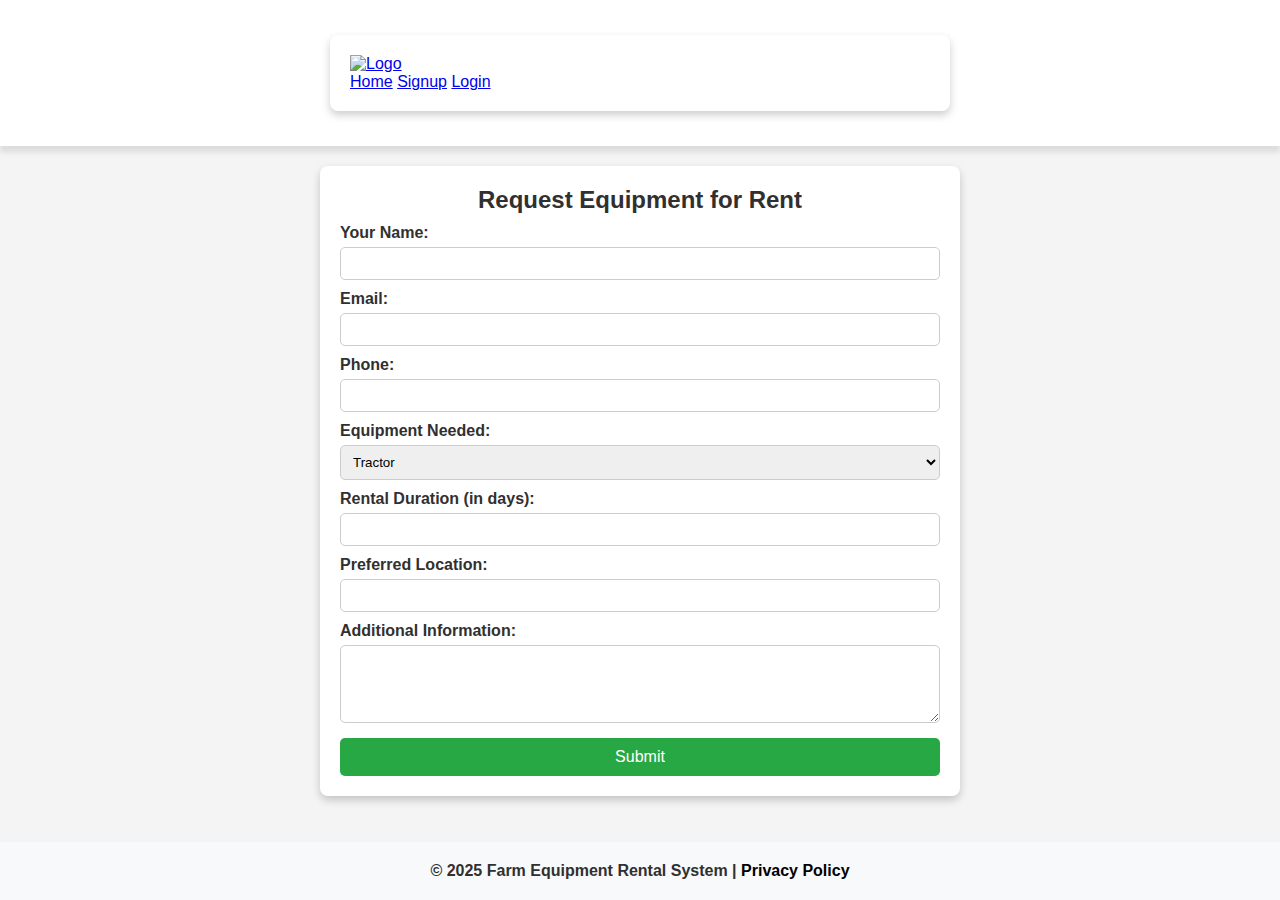
==== takeonrent.html @ 67153a47 "Updated frontend pages" ====
<!-- take_on_rent.html -->
<!DOCTYPE html>
<html lang="en">
<head>
    <meta charset="UTF-8">
    <meta name="viewport" content="width=device-width, initial-scale=1.0">
    <title>Take on Rent</title>
    <link rel="stylesheet" href="style.css">
    <script src="https://code.jquery.com/jquery-3.6.0.min.js"></script>
</head>
<body>
    <div id="navbar-placeholder"></div>
    <script>
        fetch('navbar.html')
            .then(response => response.text())
            .then(data => document.getElementById('navbar-placeholder').innerHTML = data);
    </script>
    

    <div class="container">
        <h2>Request Equipment for Rent</h2>
        <form action="submit_request.php" method="POST">
            <label for="renter_name">Your Name:</label>
            <input type="text" id="renter_name" name="renter_name" required>

            <label for="email">Email:</label>
            <input type="email" id="email" name="email" required>

            <label for="phone">Phone:</label>
            <input type="tel" id="phone" name="phone" required>

            <label for="equipment_needed">Equipment Needed:</label>
            <select id="equipment_needed" name="equipment_needed" required>
                <option value="Tractor">Tractor</option>
                <option value="Plow">Plow</option>
                <option value="Harvester">Harvester</option>
                <option value="Seeder">Seeder</option>
                <option value="Other">Other</option>
            </select>

            <label for="rental_duration">Rental Duration (in days):</label>
            <input type="number" id="rental_duration" name="rental_duration" required>

            <label for="location">Preferred Location:</label>
            <input type="text" id="location" name="location" required>

            <label for="additional_info">Additional Information:</label>
            <textarea id="additional_info" name="additional_info" rows="4"></textarea>

            <button type="submit">Submit</button>
        </form>
    </div>
    <div id="footer-placeholder"></div>

<script src="https://code.jquery.com/jquery-3.6.0.min.js"></script>
<script>
    $(function() {
        $("#footer-placeholder").load("footer.html");
    });
</script>

</body>
</html>
---- style.css ----
* {
    margin: 0;
    padding: 0;
    box-sizing: border-box;
    font-family: Arial, sans-serif;
}

body {
    background-color: #e2ecf7;
    color: #313030;
}

nav {
    display: flex;
    justify-content: space-between;
    align-items: center;
    background: white;
    padding: 15px 20px;
    box-shadow: 0 6px 6px rgba(0, 0, 0, 0.1);
}

.logo {
    font-size: 22px;
    font-weight: bold;
    color: green;
    align-self:normal;
}

nav ul {
    list-style: none;
    display: flex;
    align-items: center;
    margin: 0;
    padding: 0;
}

nav ul li {
    display: inline-block;
    margin: 0 15px;
}

nav ul li a {
    text-decoration: none;
    color: #333;
    font-weight: bold;
    transition: color 0.3s;
    padding: 8px 15px;
    display: block;
}

nav ul li a:hover {
    color: rgb(63, 72, 196);
}

.home-container {
    text-align: center;
    margin-top: 100px;
}

.home-container h2 {
    font-size: 24px;
    margin-bottom: 20px;
}

.options {
    display: flex;
    justify-content: center;
    gap: 20px;
}

.option-button {
    display: inline-block;
    padding: 15px 30px;
    font-size: 18px;
    color: white;
    background-color: green;
    border-radius: 5px;
    text-decoration: none;
    font-weight: bold;
    transition: 0.3s ease-in-out;
}

.option-button:hover {
    background-color: rgb(105, 37, 9);
}

.signup-container, .login-container {
    background: white;
    width: 350px;
    padding: 20px;
    margin: 100px auto;
    border-radius: 8px;
    box-shadow: 0 0 56px rgba(0, 0, 0, 0.1);
    text-align: center;
}

.signup-container h2, .login-container h2 {
    margin-bottom: 15px;
}

.signup-container input, .login-container input {
    width: 100%;
    padding: 10px;
    margin: 10px 0;
    border: 1px solid #ccc;
    border-radius: 5px;
}

.signup-container input::placeholder, .login-container input::placeholder {
    color: #161515;
}

.signup-container button, .login-container button {
    width: 100%;
    padding: 10px;
    background-color: green;
    color: white;
    border: none;
    border-radius: 5px;
    cursor: pointer;
    transition: 0.3s;
}

.signup-container button:hover, .login-container button:hover {
    background-color: rgb(4, 71, 4);
}

footer {
    text-align: center;
    background: #00eaff;
    padding: 10px;
    position: fixed;
    bottom: 0;
    width: 100%;
    font-weight: bold;
}

footer a {
    color: black;
    text-decoration: none;
}

footer a:hover {
    text-decoration: underline;
}

@media (max-width: 600px) {
    nav {
        flex-direction: column;
        align-items: center;
    }

    nav ul {
        flex-direction: row;
    }
}
/* General Styles */
body {
    font-family: Arial, sans-serif;
    background: #f4f4f4;
    margin: 0;
    padding: 0;
}
.container {
    width: 50%;
    margin: 20px auto;
    background: white;
    padding: 20px;
    box-shadow: 0px 4px 8px rgba(0, 0, 0, 0.2);
    border-radius: 8px;
}
h2 {
    text-align: center;
}

/* Form Styles */
form {
    display: flex;
    flex-direction: column;
}
label {
    font-weight: bold;
    margin-top: 10px;
}
input, select, textarea {
    padding: 8px;
    margin-top: 5px;
    border: 1px solid #ccc;
    border-radius: 5px;
}
button {
    margin-top: 15px;
    background: #28a745;
    color: white;
    border: none;
    padding: 10px;
    font-size: 16px;
    cursor: pointer;
    border-radius: 5px;
}
button:hover {
    background: #218838;
}

/* Card Style for Home Page */
.card {
    background: white;
    padding: 20px;
    margin: 15px 0;
    border-radius: 8px;
    box-shadow: 0px 2px 4px rgba(0, 0, 0, 0.2);
}
.card h3 {
    margin-bottom: 10px;
}
.card a {
    display: block;
    text-align: center;
    padding: 10px;
    font-size: 16px;
    border-radius: 5px;
    color: white;
    text-decoration: none;
}
.btn-success { background: green; }
.btn-primary { background: blue; }
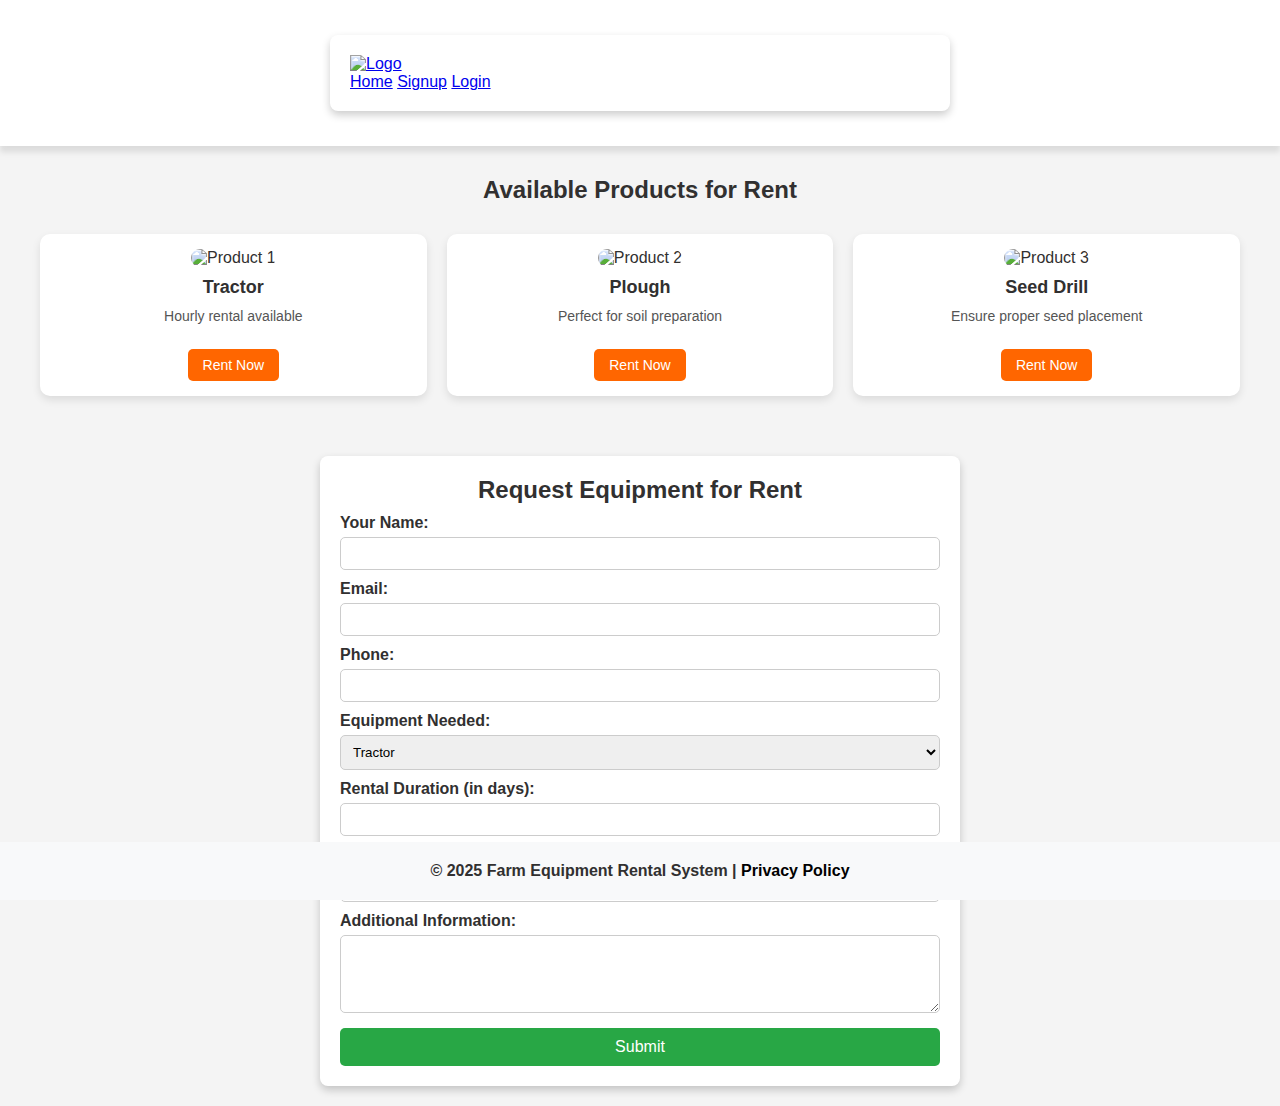
==== commit 70a680fc: "updated" ====
--- a/takeonrent.html
+++ b/takeonrent.html
@@ -16,6 +16,34 @@
             .then(data => document.getElementById('navbar-placeholder').innerHTML = data);
     </script>
     
+    <!-- Product Grid Section -->
+    <section class="product-grid">
+        <h2>Available Products for Rent</h2>
+        <div class="grid-container">
+            <div class="product-card">
+                <img src="images/product1.jpg" alt="Product 1">
+                <h3>Tractor</h3>
+                <p>Hourly rental available</p>
+                <button>Rent Now</button>
+            </div>
+
+            <div class="product-card">
+                <img src="images/product2.jpg" alt="Product 2">
+                <h3>Plough</h3>
+                <p>Perfect for soil preparation</p>
+                <button>Rent Now</button>
+            </div>
+
+            <div class="product-card">
+                <img src="images/product3.jpg" alt="Product 3">
+                <h3>Seed Drill</h3>
+                <p>Ensure proper seed placement</p>
+                <button>Rent Now</button>
+            </div>
+
+            <!-- Add more product cards as needed -->
+        </div>
+    </section>
 
     <div class="container">
         <h2>Request Equipment for Rent</h2>
--- a/style.css
+++ b/style.css
@@ -224,3 +224,94 @@
 }
 .btn-success { background: green; }
 .btn-primary { background: blue; }
+/* General Reset */
+* {
+    margin: 0;
+    padding: 0;
+    box-sizing: border-box;
+    font-family: Arial, sans-serif;
+}
+
+/* Section Styling */
+.product-grid {
+    text-align: center;
+    padding: 30px;
+}
+
+.product-grid h2 {
+    font-size: 24px;
+    margin-bottom: 20px;
+}
+
+/* Grid Container */
+.grid-container {
+    display: grid;
+    grid-template-columns: repeat(auto-fit, minmax(250px, 1fr)); /* Min 250px, auto adjust */
+    gap: 20px;
+    justify-content: center;
+    padding: 10px;
+}
+
+/* Individual Product Cards */
+.product-card {
+    background: #fff;
+    border-radius: 10px;
+    box-shadow: 0 4px 8px rgba(0, 0, 0, 0.1);
+    padding: 15px;
+    text-align: center;
+    transition: transform 0.3s ease-in-out;
+}
+
+.product-card:hover {
+    transform: scale(1.05);
+}
+
+/* Product Image */
+.product-card img {
+    width: 100%;
+    height: 180px;
+    object-fit: cover;
+    border-radius: 10px;
+}
+
+/* Product Name */
+.product-card h3 {
+    font-size: 18px;
+    margin: 10px 0;
+}
+
+/* Description */
+.product-card p {
+    font-size: 14px;
+    color: #555;
+    margin-bottom: 10px;
+}
+
+/* Rent Button */
+.product-card button {
+    background: #ff6600;
+    color: white;
+    border: none;
+    padding: 8px 15px;
+    font-size: 14px;
+    border-radius: 5px;
+    cursor: pointer;
+    transition: background 0.3s ease;
+}
+
+.product-card button:hover {
+    background: #cc5500;
+}
+
+/* Responsive Design */
+@media (max-width: 768px) {
+    .grid-container {
+        grid-template-columns: repeat(2, 1fr); /* 2 products per row on tablets */
+    }
+}
+
+@media (max-width: 500px) {
+    .grid-container {
+        grid-template-columns: repeat(1, 1fr); /* 1 product per row on mobile */
+    }
+}
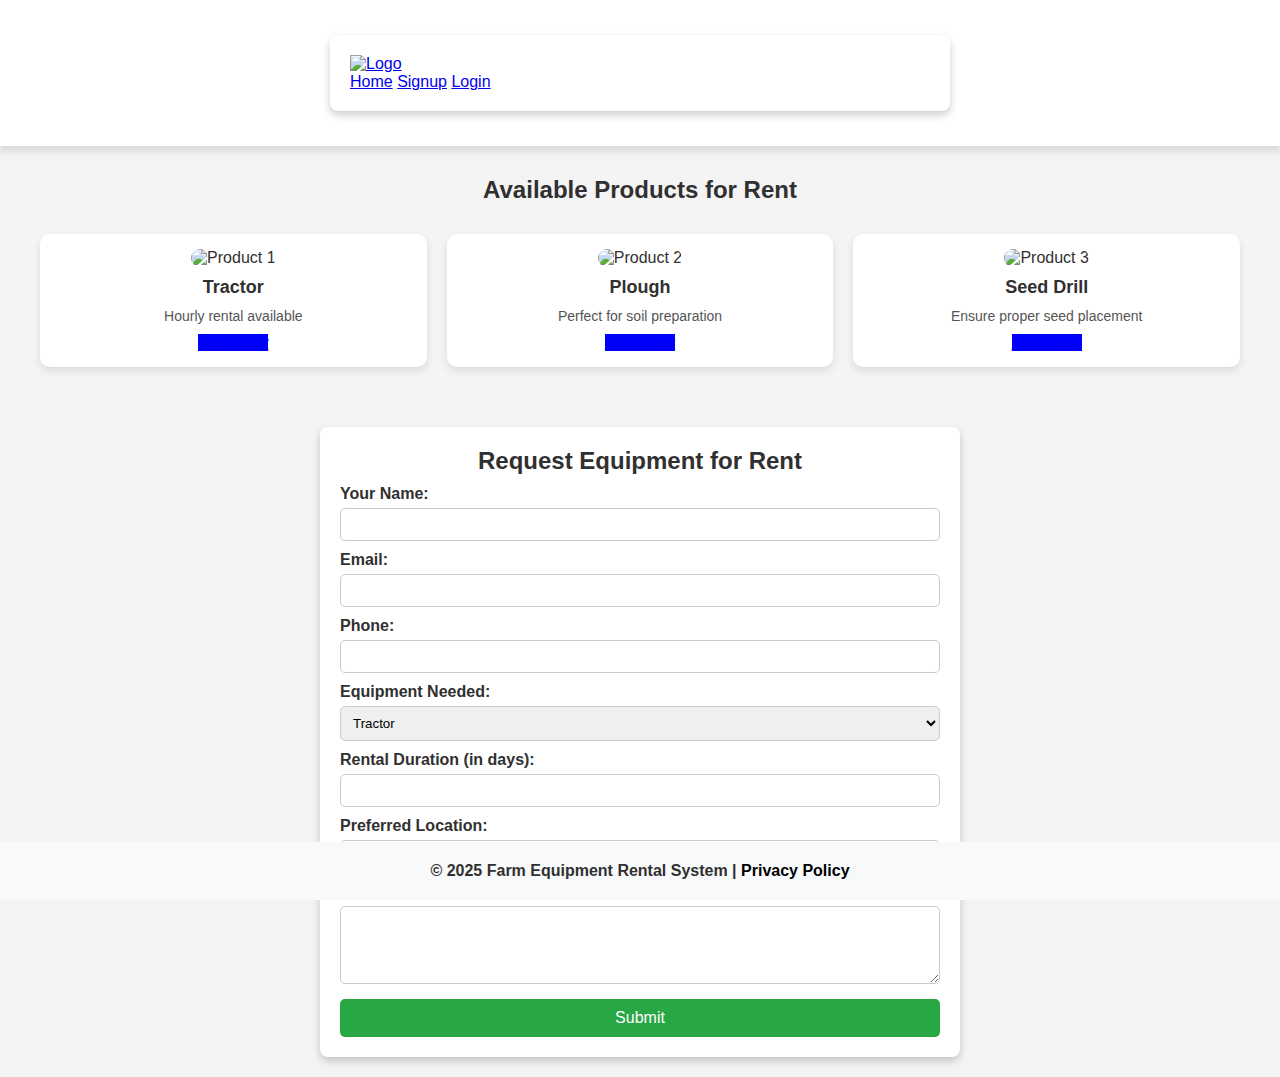
==== commit 2cd9fb83: "updated payment page" ====
--- a/takeonrent.html
+++ b/takeonrent.html
@@ -24,21 +24,24 @@
                 <img src="images/product1.jpg" alt="Product 1">
                 <h3>Tractor</h3>
                 <p>Hourly rental available</p>
-                <button>Rent Now</button>
+                <a href="address.html" class="btn btn-primary">Rent Now</a>
+
             </div>
 
             <div class="product-card">
                 <img src="images/product2.jpg" alt="Product 2">
                 <h3>Plough</h3>
                 <p>Perfect for soil preparation</p>
-                <button>Rent Now</button>
+                <a href="address.html" class="btn btn-primary">Rent Now</a>
+
             </div>
 
             <div class="product-card">
                 <img src="images/product3.jpg" alt="Product 3">
                 <h3>Seed Drill</h3>
                 <p>Ensure proper seed placement</p>
-                <button>Rent Now</button>
+                <a href="address.html" class="btn btn-primary">Rent Now</a>
+
             </div>
 
             <!-- Add more product cards as needed -->
